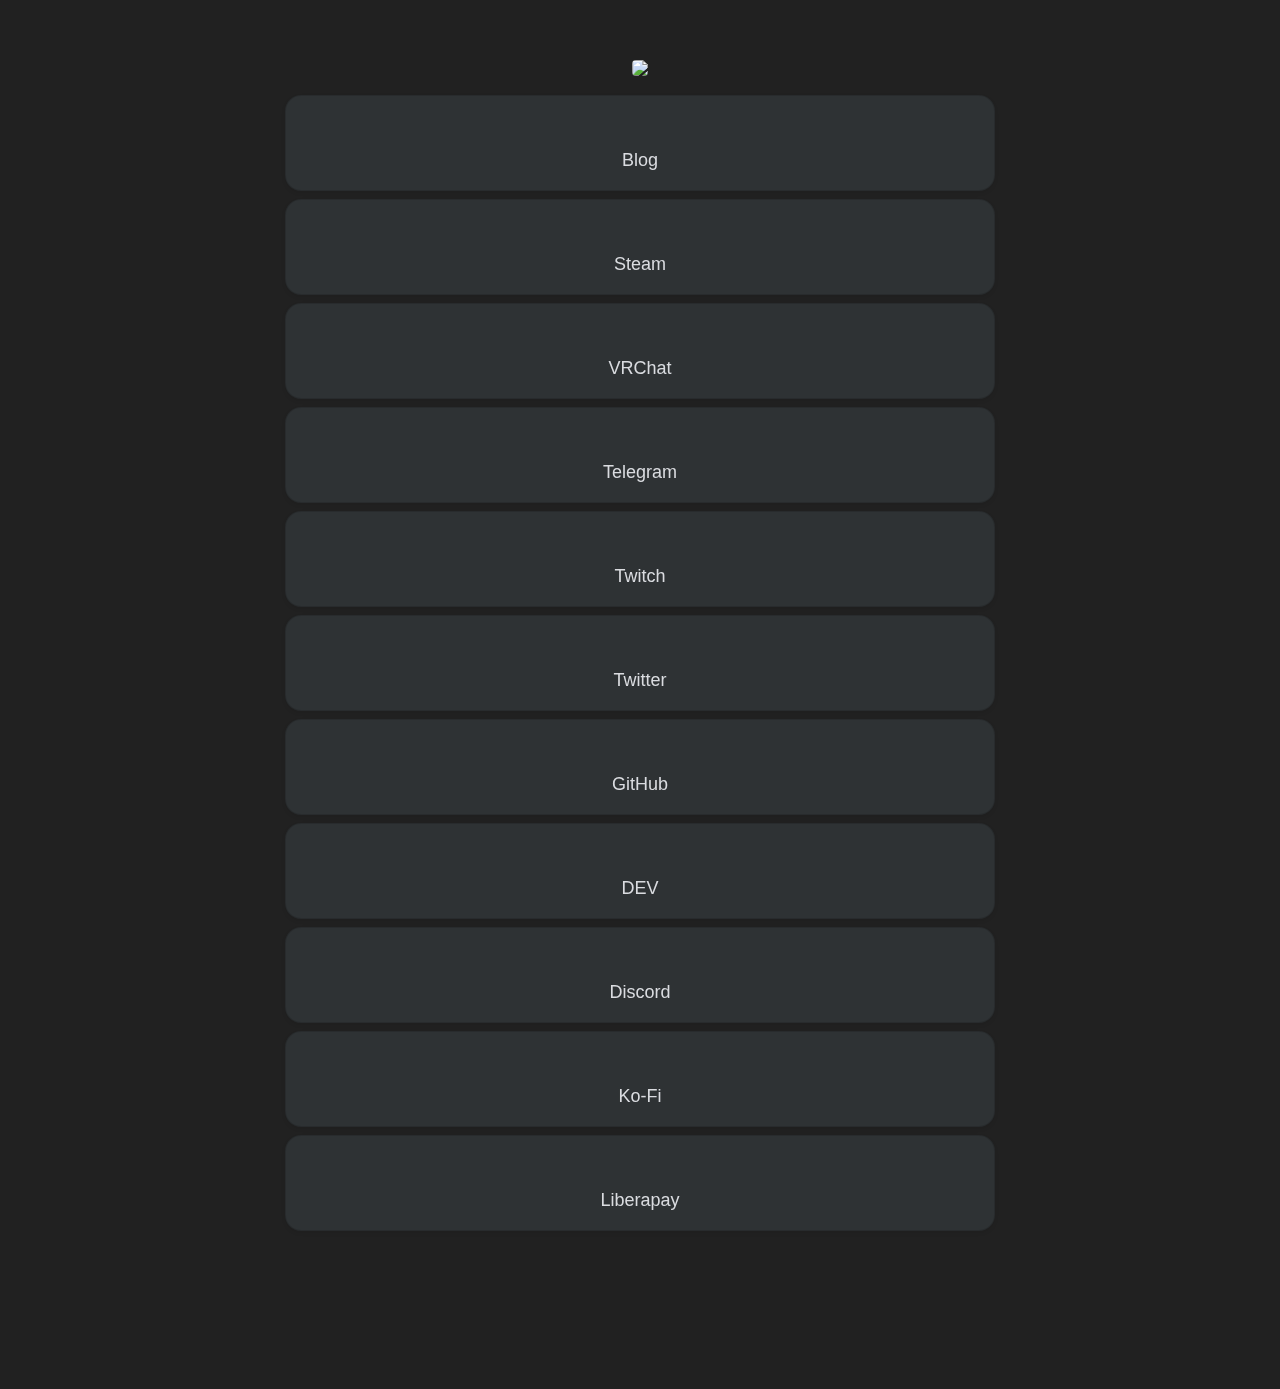
==== index.html @ 399000bb "Rename index.htm to index.html" ====
<!DOCTYPE html>
<html data-lt-installed="true" class=" yibrccm idc0_332" lang="en">
   <link type="text/css" rel="stylesheet" id="dark-mode-custom-link">
   <link type="text/css" rel="stylesheet" id="dark-mode-general-link">
   <style type="text/css" id="dark-mode-custom-style" lang="en"></style>
   <style type="text/css" id="dark-mode-native-style" lang="en"></style>
   <head>
      <meta http-equiv="content-type" content="text/html; charset=UTF-8">
      <meta charset="utf-8">
      <meta name="viewport" content="width=device-width, initial-scale=1">

      <link rel=preload href=https://us-east-1.tixte.net/uploads/cdn.flky.dev/apple-touch-icon.png as=image>
      <link rel=icon href=https://us-east-1.tixte.net/uploads/cdn.flky.dev/1favicon.ico>
      <link rel=icon type=image/png sizes=16x16 href=https://us-east-1.tixte.net/uploads/cdn.flky.dev/favicon-16x16.png>
      <link rel=icon type=image/png sizes=32x32 href=https://us-east-1.tixte.net/uploads/cdn.flky.dev/favicon-32x32.png>
      <link rel=apple-touch-icon href=https://us-east-1.tixte.net/uploads/cdn.flky.dev/apple-touch-icon.png>

      <!-- Metadata, yay! -->
      <title>Social Links</title>
      <meta name="description" content="Flonkys Social Media">
      <meta property="og:title" content="Social Links">
      <meta property="og:type" content="website">
      <meta property="og:url" content="https://social.flky.dev">
      <meta property="og:description" content="Flonkys Social Media">
      <meta property="og:image" content="https://us-east-1.tixte.net/uploads/cdn.flky.dev/pfp.webp">

      <!-- Stylesheet -->
      <link href="assets/app.css" rel="stylesheet">

      <!-- Icons, the optimization on this is awful but im not paying just to get a better icon font optimization -->
      <script src="https://kit.fontawesome.com/4df996e8b0.js" crossorigin="anonymous"></script>

      <!-- Anonymous, self hosted and privacy oriented analytics powered by Ackee. Don't worry, I'm not facebook^^ -->
      <script async src="https://analytics.flky.dev/tracker.js" data-ackee-server="https://analytics.flky.dev"
         data-ackee-domain-id="0e3dcf46-a2fb-4a3e-acb3-2afc2d22a193"></script>
   </head>

   <body data-aos-easing="ease" data-aos-duration="400" data-aos-delay="0">
      <div id="profile">
         <div
            style="background-color: rgb(33, 33, 33); background-size: cover; background-repeat: no-repeat; background-attachment: fixed; background-position: center center;"
            class="user-page-container text-center pt-5">
            <div style="padding-bottom: 150px;">
               <div class="container">
                  <div class="mx-auto col-md-8">
                     <div class="py-2 text-center">
                        <img src="https://us-east-1.tixte.net/uploads/cdn.flky.dev/pfp.webp" style="width: 40%;" class="img-fluid rounded">
                     </div>

                     <div class="list-group-rounded">
                        <div>
                           <a style="min-height: 6rem;" href="https://blog.flky.dev" rel="noopener noreferrer" target="_blank"
                              class="d-flex flex-column justify-content-center shadow-sm my-2 hvr-grow-shadow list-group-item-action list-group-item-secondary list-group-item">
                              <div class="my-auto mx-auto">
                                 <div
                                    style="height: 30px; padding-top: 0px; line-height: 0px; font-size: 30px; color: #DADCE0;">
                                    <i class="fas fa-rss-square"></i>
                                 </div>
                              </div>
                              <span style="white-space: pre-line;" class="lead text-break my-auto undefined">Blog</span>
                           </a>
                        </div>

                        <div>
                           <a style="min-height: 6rem;" href="https://steamcommunity.com/id/Flonky_"
                              rel="noopener noreferrer" target="_blank"
                              class="d-flex flex-column justify-content-center shadow-sm my-2 hvr-grow-shadow list-group-item-action list-group-item-secondary list-group-item">
                              <div class="my-auto mx-auto">
                                 <div
                                    style="height: 30px; padding-top: 0px; line-height: 0px; font-size: 30px; color: #DADCE0;">
                                    <i class="fab fa-steam"></i>
                                 </div>
                              </div>
                              <span style="white-space: pre-line;" class="lead text-break my-auto undefined">Steam</span>
                           </a>
                        </div>

                        <div>
                           <a style="min-height: 6rem;"
                              href="https://vrchat.com/home/user/usr_38d8e21a-7e89-4429-87d1-ab9b3ae763e5"
                              rel="noopener noreferrer" target="_blank"
                              class="d-flex flex-column justify-content-center shadow-sm my-2 hvr-grow-shadow list-group-item-action list-group-item-secondary list-group-item">
                              <div class="my-auto mx-auto">
                                 <div
                                    style="height: 30px; padding-top: 0px; line-height: 0px; font-size: 30px; color: #DADCE0;">
                                    <i class="fa-solid fa-vr-cardboard"></i>
                                 </div>
                              </div>
                              <span style="white-space: pre-line;" class="lead text-break my-auto undefined">VRChat</span>
                           </a>
                        </div>

                        <div>
                           <a style="min-height: 6rem;" href="https://t.me/Flonky" rel="noopener noreferrer"
                              target="_blank"
                              class="d-flex flex-column justify-content-center shadow-sm my-2 hvr-grow-shadow list-group-item-action list-group-item-secondary list-group-item">
                              <div class="my-auto mx-auto">
                                 <div
                                    style="height: 30px; padding-top: 0px; line-height: 0px; font-size: 30px; color: #DADCE0;">
                                    <i class="fab fa-telegram"></i>
                                 </div>
                              </div>
                              <span style="white-space: pre-line;"
                                 class="lead text-break my-auto undefined">Telegram</span>
                           </a>
                        </div>

                        <div>
                           <a style="min-height: 6rem;" href="https://www.twitch.tv/FLKYDev"
                              rel="noopener noreferrer" target="_blank"
                              class="d-flex flex-column justify-content-center shadow-sm my-2 hvr-grow-shadow list-group-item-action list-group-item-secondary list-group-item">
                              <div class="my-auto mx-auto">
                                 <div
                                    style="height: 30px; padding-top: 0px; line-height: 0px; font-size: 30px; color: #DADCE0;">
                                    <i class="fab fa-twitch"></i>
                                 </div>
                              </div>
                              <span style="white-space: pre-line;" class="lead text-break my-auto undefined">Twitch</span>
                           </a>
                        </div>

                        <div>
                           <a style="min-height: 6rem;" href="https://twitter.com/Flonky_" rel="noopener noreferrer"
                              target="_blank"
                              class="d-flex flex-column justify-content-center shadow-sm my-2 hvr-grow-shadow list-group-item-action list-group-item-secondary list-group-item">
                              <div class="my-auto mx-auto">
                                 <div
                                    style="height: 30px; padding-top: 0px; line-height: 0px; font-size: 30px; color: #DADCE0;">
                                    <i class="fab fa-twitter"></i>
                                 </div>
                              </div>
                              <span style="white-space: pre-line;" class="lead text-break my-auto undefined">Twitter</span>
                           </a>
                        </div>

                        <div>
                           <a style="min-height: 6rem;" href="https://github.com/Flonky" rel="noopener noreferrer"
                              target="_blank"
                              class="d-flex flex-column justify-content-center shadow-sm my-2 hvr-grow-shadow list-group-item-action list-group-item-secondary list-group-item">
                              <div class="my-auto mx-auto">
                                 <div
                                    style="height: 30px; padding-top: 0px; line-height: 0px; font-size: 30px; color: #DADCE0;">
                                    <i class="fab fa-github"></i>
                                 </div>
                              </div>
                              <span style="white-space: pre-line;" class="lead text-break my-auto undefined">GitHub</span>
                           </a>
                        </div>

                        <div>
                           <a style="min-height: 6rem;" href="https://dev.to/flonky" rel="noopener noreferrer"
                              target="_blank"
                              class="d-flex flex-column justify-content-center shadow-sm my-2 hvr-grow-shadow list-group-item-action list-group-item-secondary list-group-item">
                              <div class="my-auto mx-auto">
                                 <div
                                    style="height: 30px; padding-top: 0px; line-height: 0px; font-size: 30px; color: #DADCE0;">
                                    <i class="fab fa-dev"></i>
                                 </div>
                              </div>
                              <span style="white-space: pre-line;" class="lead text-break my-auto undefined">DEV</span>
                           </a>
                        </div>

                        <div>
                           <a style="min-height: 6rem;" href="https://discordapp.com/users/355330245433360384/"
                              rel="noopener noreferrer" target="_blank"
                              class="d-flex flex-column justify-content-center shadow-sm my-2 hvr-grow-shadow list-group-item-action list-group-item-secondary list-group-item">
                              <div class="my-auto mx-auto">
                                 <div
                                    style="height: 30px; padding-top: 0px; line-height: 0px; font-size: 30px; color: #DADCE0;">
                                    <i class="fab fa-discord"></i>
                                 </div>
                              </div>
                              <span style="white-space: pre-line;" class="lead text-break my-auto undefined">Discord</span>
                           </a>
                        </div>

                        <div>
                           <a style="min-height: 6rem;" href="https://ko-fi.com/flonky" rel="noopener noreferrer"
                              target="_blank"
                              class="d-flex flex-column justify-content-center shadow-sm my-2 hvr-grow-shadow list-group-item-action list-group-item-secondary list-group-item">
                              <div class="my-auto mx-auto">
                                 <div
                                    style="height: 30px; padding-top: 0px; line-height: 0px; font-size: 30px; color: #DADCE0;">
                                    <i class="fas fa-coffee"></i>
                                 </div>
                              </div>
                              <span style="white-space: pre-line;" class="lead text-break my-auto undefined">Ko-Fi</span>
                           </a>
                        </div>

                        <div>
                           <a style="min-height: 6rem;" href="https://liberapay.com/Flonky" rel="noopener noreferrer"
                              target="_blank"
                              class="d-flex flex-column justify-content-center shadow-sm my-2 hvr-grow-shadow list-group-item-action list-group-item-secondary list-group-item">
                              <div class="my-auto mx-auto">
                                 <div
                                    style="height: 30px; padding-top: 0px; line-height: 0px; font-size: 30px; color: #DADCE0;">
                                    <i class="fas fa-dollar-sign"></i>
                                 </div>
                              </div>
                              <span style="white-space: pre-line;"
                                 class="lead text-break my-auto undefined">Liberapay</span>
                           </a>
                        </div>
                     </div>
                  </div>
               </div>
            </div>
         </div>
      </div>
   </body>
</html>
---- assets/app.css ----
@charset "UTF-8";

:root {
    --blue: #19a0c2;
    --indigo: #6574cd;
    --purple: #9561e2;
    --pink: #f66d9b;
    --red: #e3342f;
    --orange: #f6993f;
    --yellow: #ffed4a;
    --green: #38c172;
    --teal: #4dc0b5;
    --cyan: #19a0c2;
    --white: #fff;
    --gray: #6c757d;
    --gray-dark: #343a40;
    --primary: #19a0c2;
    --secondary: #6c757d;
    --success: #38c172;
    --info: #19a0c2;
    --warning: #ffed4a;
    --danger: #e3342f;
    --light: #f8f9fa;
    --dark: #343a40;
    --breakpoint-xs: 0;
    --breakpoint-sm: 576px;
    --breakpoint-md: 768px;
    --breakpoint-lg: 992px;
    --breakpoint-xl: 1200px;
    --font-family-sans-serif: "Nunito", sans-serif;
    --font-family-monospace: SFMono-Regular, Menlo, Monaco, Consolas, "Liberation Mono", "Courier New", monospace
}

*,
:after,
:before {
    box-sizing: border-box
}

html {
    -webkit-text-size-adjust: 100%;
    -webkit-tap-highlight-color: transparent;
    font-family: sans-serif;
    line-height: 1.15
}

body {
    background-color: #f8fafc;
    color: #232323;
    font-family: Nunito, sans-serif;
    font-size: .9rem;
    font-weight: 400;
    line-height: 1.6;
    margin: 0;
    text-align: left
}

a {
    background-color: transparent;
    color: #19a0c2;
    text-decoration: none
}

a:hover {
    color: #10687e;
    text-decoration: underline
}

img {
    border-style: none
}

img {
    vertical-align: middle
}

.lead {
    font-size: 1.125rem;
    font-weight: 300
}

.img-fluid {
    height: auto;
    max-width: 100%
}

.container,
.container-fluid,
.container-md,
.container-sm {
    margin-left: auto;
    margin-right: auto;
    padding-left: 15px;
    padding-right: 15px;
    width: 100%
}

@media (min-width:576px) {

    .container,
    .container-sm {
        max-width: 540px
    }
}

@media (min-width:768px) {

    .container,
    .container-md,
    .container-sm {
        max-width: 720px
    }
}

@media (min-width:992px) {

    .container,
    .container-md,
    .container-sm {
        max-width: 960px
    }
}

@media (min-width:1200px) {

    .container,
    .container-md,
    .container-sm {
        max-width: 1140px
    }
}

.col,
.col-1,
.col-10,
.col-11,
.col-12,
.col-2,
.col-3,
.col-4,
.col-5,
.col-6,
.col-7,
.col-8,
.col-9,
.col-auto,
.col-md,
.col-md-1,
.col-md-10,
.col-md-11,
.col-md-12,
.col-md-2,
.col-md-3,
.col-md-4,
.col-md-5,
.col-md-6,
.col-md-7,
.col-md-8,
.col-md-9,
.col-md-auto,
.col-sm,
.col-sm-1,
.col-sm-10,
.col-sm-11,
.col-sm-12,
.col-sm-2,
.col-sm-3,
.col-sm-4,
.col-sm-5,
.col-sm-6,
.col-sm-7,
.col-sm-8,
.col-sm-9,
.col-sm-auto {
    padding-left: 15px;
    padding-right: 15px;
    position: relative;
    width: 100%
}

    .col-md-8 {
        flex: 0 0 66.6666666667%;
        max-width: 66.6666666667%
    }

.list-group-item-action {
    color: #495057;
    text-align: inherit;
    width: 100%
}

.list-group-item-action:focus,
.list-group-item-action:hover {
    background-color: #f8f9fa;
    color: #495057;
    text-decoration: none;
    z-index: 1
}

.list-group-item {
    background-color: #fff;
    border: 1px solid rgba(0, 0, 0, .125);
    display: block;
    padding: .75rem 1.25rem;
    position: relative
}

.list-group-item:first-child {
    border-top-left-radius: inherit;
    border-top-right-radius: inherit
}

.list-group-item:last-child {
    border-bottom-left-radius: inherit;
    border-bottom-right-radius: inherit
}

.list-group-item-secondary {
    background-color: #2e3234;
    color: #dadce0
}

.list-group-item-secondary.list-group-item-action:focus,
.list-group-item-secondary.list-group-item-action:hover {
    background-color: #3c4043;
    color: #dadce0
}

.rounded {
    border-radius: .25rem !important
}

.d-flex {
    display: flex !important
}

.flex-column {
    flex-direction: column !important
}

.justify-content-center {
    justify-content: center !important
}

.shadow-sm {
    box-shadow: 0 .125rem .25rem rgba(0, 0, 0, .075) !important
}

.my-2 {
    margin-top: .5rem !important
}

.my-2 {
    margin-bottom: .5rem !important
}

.pt-2,
.py-2 {
    padding-top: .5rem !important
}

.py-2 {
    padding-bottom: .5rem !important
}

.pt-5,
.py-5 {
    padding-top: 3rem !important
}

.my-auto {
    margin-top: auto !important
}

.mx-auto {
    margin-right: auto !important
}

.my-auto {
    margin-bottom: auto !important
}

.mx-auto {
    margin-left: auto !important
}

.text-center {
    text-align: center !important
}

.text-break {
    word-wrap: break-word !important;
    word-break: break-word !important
}

.fa,
.fab,
.fas {
    -moz-osx-font-smoothing: grayscale;
    -webkit-font-smoothing: antialiased;
    text-rendering: auto;
    display: inline-block;
    font-style: normal;
    font-variant: normal;
    line-height: 1
}

.fa-coffee:before {
    content: ""
}

.fa-discord:before {
    content: ""
}

.fa-github:before {
    content: ""
}

.fa-home:before {
    content: ""
}

.fa-steam:before {
    content: ""
}

.fa-telegram:before {
    content: ""
}

.fa-twitch:before {
    content: ""
}

.fa-twitter:before {
    content: ""
}

.fa,
.fas {
    font-weight: 900
}

.fa,
.fas {
    font-family: Font Awesome\ 5 Free
}

.fab {
    font-weight: 400
}

.fab {
    font-family: Font Awesome\ 5 Brands
}

.hvr-grow-shadow {
    box-shadow: 0 0 1px transparent;
    display: inline-block;
    transform: perspective(1px) translateZ(0);
    transition-duration: .3s;
    transition-property: box-shadow, transform;
    vertical-align: middle
}

.hvr-grow-shadow:active,
.hvr-grow-shadow:focus,
.hvr-grow-shadow:hover {
    box-shadow: 0 10px 10px -10px rgba(0, 0, 0, .5);
    transform: scale(1.1)
}

.user-page-container {
    min-height: 100vh;
    position: relative
}

.list-group-rounded .list-group-item {
    border-radius: 1rem !important
}
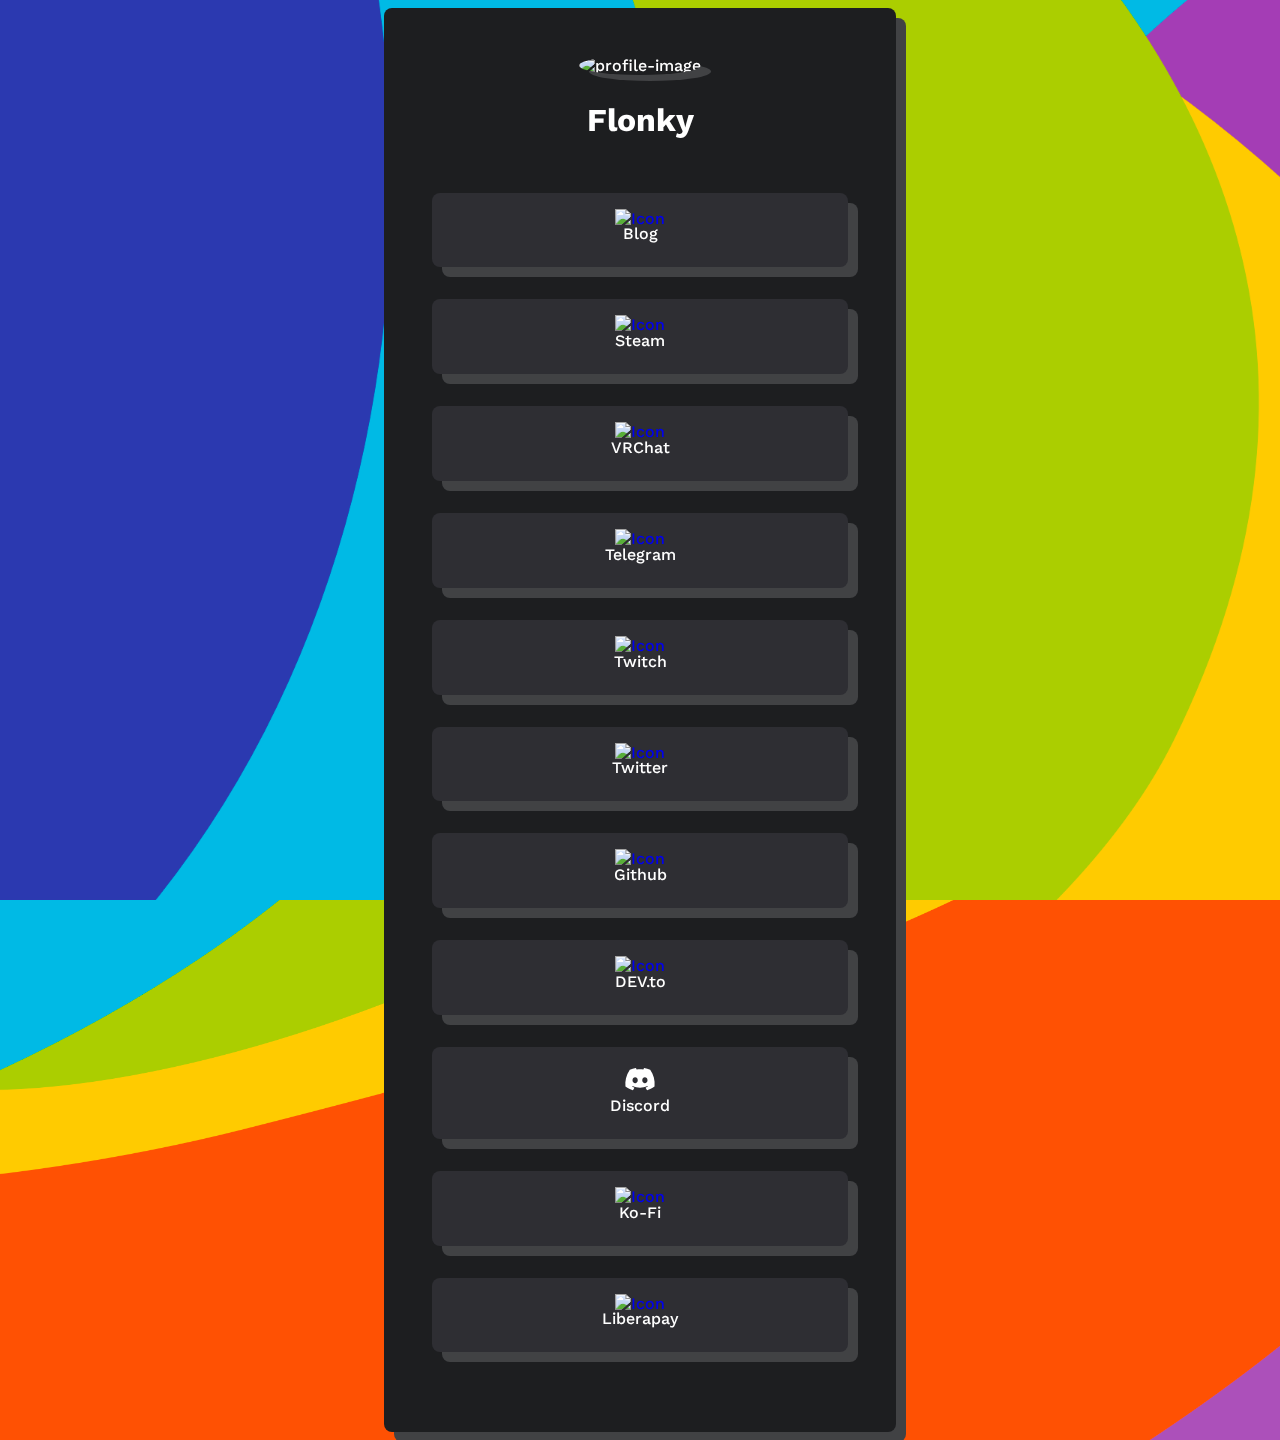
==== commit 0a1ae338: "New Design" ====
--- a/index.html
+++ b/index.html
@@ -1,213 +1,119 @@
 <!DOCTYPE html>
-<html data-lt-installed="true" class=" yibrccm idc0_332" lang="en">
-   <link type="text/css" rel="stylesheet" id="dark-mode-custom-link">
-   <link type="text/css" rel="stylesheet" id="dark-mode-general-link">
-   <style type="text/css" id="dark-mode-custom-style" lang="en"></style>
-   <style type="text/css" id="dark-mode-native-style" lang="en"></style>
-   <head>
-      <meta http-equiv="content-type" content="text/html; charset=UTF-8">
-      <meta charset="utf-8">
-      <meta name="viewport" content="width=device-width, initial-scale=1">
+<html lang="en">
 
-      <link rel=preload href=https://us-east-1.tixte.net/uploads/cdn.flky.dev/apple-touch-icon.png as=image>
-      <link rel=icon href=https://us-east-1.tixte.net/uploads/cdn.flky.dev/1favicon.ico>
-      <link rel=icon type=image/png sizes=16x16 href=https://us-east-1.tixte.net/uploads/cdn.flky.dev/favicon-16x16.png>
-      <link rel=icon type=image/png sizes=32x32 href=https://us-east-1.tixte.net/uploads/cdn.flky.dev/favicon-32x32.png>
-      <link rel=apple-touch-icon href=https://us-east-1.tixte.net/uploads/cdn.flky.dev/apple-touch-icon.png>
+    <head>
+        <meta http-equiv="content-type" content="text/html; charset=UTF-8">
+        <meta charset="utf-8">
+        <meta name="viewport" content="width=device-width, initial-scale=1">
+  
+        <link rel=preload href=https://us-east-1.tixte.net/uploads/cdn.flky.dev/apple-touch-icon.png as=image>
+        <link rel=icon href=https://us-east-1.tixte.net/uploads/cdn.flky.dev/1favicon.ico>
+        <link rel=icon type=image/png sizes=16x16 href=https://us-east-1.tixte.net/uploads/cdn.flky.dev/favicon-16x16.png>
+        <link rel=icon type=image/png sizes=32x32 href=https://us-east-1.tixte.net/uploads/cdn.flky.dev/favicon-32x32.png>
+        <link rel=apple-touch-icon href=https://us-east-1.tixte.net/uploads/cdn.flky.dev/apple-touch-icon.png>
+  
+        <!-- Metadata, yay! -->
+        <title>Social Links</title>
+        <meta name="description" content="Flonkys Social Media">
+        <meta property="og:title" content="Social Links">
+        <meta property="og:type" content="website">
+        <meta property="og:url" content="https://social.flky.dev">
+        <meta property="og:description" content="Flonkys Social Media">
+        <meta property="og:image" content="https://us-east-1.tixte.net/uploads/cdn.flky.dev/pfp.webp">
+  
+        <!-- Stylesheet -->
+        <link href="assets/css/app.css" rel="stylesheet">
 
-      <!-- Metadata, yay! -->
-      <title>Social Links</title>
-      <meta name="description" content="Flonkys Social Media">
-      <meta property="og:title" content="Social Links">
-      <meta property="og:type" content="website">
-      <meta property="og:url" content="https://social.flky.dev">
-      <meta property="og:description" content="Flonkys Social Media">
-      <meta property="og:image" content="https://us-east-1.tixte.net/uploads/cdn.flky.dev/pfp.webp">
+        <!-- Anonymous, self hosted and privacy oriented analytics powered by Ackee. Don't worry, I'm not facebook^^ -->
+        <script async src="https://analytics.flky.dev/tracker.js" data-ackee-server="https://analytics.flky.dev"
+           data-ackee-domain-id="0e3dcf46-a2fb-4a3e-acb3-2afc2d22a193"></script>
+     </head>
 
-      <!-- Stylesheet -->
-      <link href="assets/app.css" rel="stylesheet">
+<body>
+    <div class="overlay"></div>
+    <main>
+        <div class="profile">
+            <img src="https://us-east-1.tixte.net/uploads/cdn.flky.dev/pfp.webp" alt="profile-image">
+            <h1>Flonky</h1>
+        </div>
+        <a href="https://blog.flky.dev/" target="blank">
+            <div class="item">
+                <img src="https://img.icons8.com/ios-glyphs/344/ffffff/rss.png" alt="Icon" />
+                <br>
+                <p>Blog</p>
+            </div>
+        </a>
+        <a href="https://steamcommunity.com/id/Flonky_" target="blank">
+            <div class="item">
+                <img src="https://img.icons8.com/ios-filled/344/ffffff/steam-circled.png" alt="Icon" />
+                <br>
+                <p>Steam</p>
+            </div>
+        </a>
+        <a href="https://vrchat.com/home/user/usr_38d8e21a-7e89-4429-87d1-ab9b3ae763e5" target="blank">
+            <div class="item">
+                <img src="https://img.icons8.com/ios/344/ffffff/oculus-rift.png" alt="Icon" />
+                <br>
+                <p>VRChat</p>
+            </div>
+        </a>
+        <a href="https://t.me/Flonky" target="blank">
+            <div class="item">
+                <img src="https://img.icons8.com/fluency-systems-filled/344/ffffff/telegram-app.png" alt="Icon" />
+                <br>
+                <p>Telegram</p>
+            </div>
+        </a>
+        <a href="https://www.twitch.tv/FLKYDev" target="blank">
+            <div class="item">
+                <img src="https://img.icons8.com/material-outlined/344/ffffff/twitch.png" alt="Icon" />
+                <br>
+                <p>Twitch</p>
+            </div>
+        </a>
+        <a href="https://twitter.com/Flonky_" target="blank">
+            <div class="item">
+                <img src="https://img.icons8.com/ios-glyphs/344/ffffff/twitter--v1.png" alt="Icon" />
+                <br>
+                <p>Twitter</p>
+            </div>
+        </a>
+        <a href="https://github.com/Flonky" target="blank">
+            <div class="item">
+                <img src="https://img.icons8.com/material-outlined/344/ffffff/github.png" alt="Icon" />
+                <br>
+                <p>Github</p>
+            </div>
+        </a>
+        <a href="https://dev.to/flonky" target="blank">
+            <div class="item">
+                <img src="https://img.icons8.com/ios-filled/344/ffffff/source-code.png" alt="Icon" />
+                <br>
+                <p>DEV.to</p>
+            </div>
+        </a>
+        <a href="https://discordapp.com/users/355330245433360384/" target="blank">
+            <div class="item">
+                <img src="[data-uri]" alt="Icon" />
+                <br>
+                <p>Discord</p> 
+            </div>
+        </a>
+        <a href="https://ko-fi.com/flonky" target="blank">
+            <div class="item">
+                <img src="https://img.icons8.com/material-outlined/344/ffffff/cafe--v1.png" alt="Icon" />
+                <br>
+                <p>Ko-Fi</p>
+            </div>
+        </a>
+        <a href="https://liberapay.com/Flonky" target="blank">
+            <div class="item">
+                <img src="https://img.icons8.com/ios-glyphs/344/ffffff/mastercard-credit-card.png" alt="Icon" />
+                <br>
+                <p>Liberapay</p>
+            </div>
+        </a>
+    </main>
+</body>
 
-      <!-- Icons, the optimization on this is awful but im not paying just to get a better icon font optimization -->
-      <script src="https://kit.fontawesome.com/4df996e8b0.js" crossorigin="anonymous"></script>
-
-      <!-- Anonymous, self hosted and privacy oriented analytics powered by Ackee. Don't worry, I'm not facebook^^ -->
-      <script async src="https://analytics.flky.dev/tracker.js" data-ackee-server="https://analytics.flky.dev"
-         data-ackee-domain-id="0e3dcf46-a2fb-4a3e-acb3-2afc2d22a193"></script>
-   </head>
-
-   <body data-aos-easing="ease" data-aos-duration="400" data-aos-delay="0">
-      <div id="profile">
-         <div
-            style="background-color: rgb(33, 33, 33); background-size: cover; background-repeat: no-repeat; background-attachment: fixed; background-position: center center;"
-            class="user-page-container text-center pt-5">
-            <div style="padding-bottom: 150px;">
-               <div class="container">
-                  <div class="mx-auto col-md-8">
-                     <div class="py-2 text-center">
-                        <img src="https://us-east-1.tixte.net/uploads/cdn.flky.dev/pfp.webp" style="width: 40%;" class="img-fluid rounded">
-                     </div>
-
-                     <div class="list-group-rounded">
-                        <div>
-                           <a style="min-height: 6rem;" href="https://blog.flky.dev" rel="noopener noreferrer" target="_blank"
-                              class="d-flex flex-column justify-content-center shadow-sm my-2 hvr-grow-shadow list-group-item-action list-group-item-secondary list-group-item">
-                              <div class="my-auto mx-auto">
-                                 <div
-                                    style="height: 30px; padding-top: 0px; line-height: 0px; font-size: 30px; color: #DADCE0;">
-                                    <i class="fas fa-rss-square"></i>
-                                 </div>
-                              </div>
-                              <span style="white-space: pre-line;" class="lead text-break my-auto undefined">Blog</span>
-                           </a>
-                        </div>
-
-                        <div>
-                           <a style="min-height: 6rem;" href="https://steamcommunity.com/id/Flonky_"
-                              rel="noopener noreferrer" target="_blank"
-                              class="d-flex flex-column justify-content-center shadow-sm my-2 hvr-grow-shadow list-group-item-action list-group-item-secondary list-group-item">
-                              <div class="my-auto mx-auto">
-                                 <div
-                                    style="height: 30px; padding-top: 0px; line-height: 0px; font-size: 30px; color: #DADCE0;">
-                                    <i class="fab fa-steam"></i>
-                                 </div>
-                              </div>
-                              <span style="white-space: pre-line;" class="lead text-break my-auto undefined">Steam</span>
-                           </a>
-                        </div>
-
-                        <div>
-                           <a style="min-height: 6rem;"
-                              href="https://vrchat.com/home/user/usr_38d8e21a-7e89-4429-87d1-ab9b3ae763e5"
-                              rel="noopener noreferrer" target="_blank"
-                              class="d-flex flex-column justify-content-center shadow-sm my-2 hvr-grow-shadow list-group-item-action list-group-item-secondary list-group-item">
-                              <div class="my-auto mx-auto">
-                                 <div
-                                    style="height: 30px; padding-top: 0px; line-height: 0px; font-size: 30px; color: #DADCE0;">
-                                    <i class="fa-solid fa-vr-cardboard"></i>
-                                 </div>
-                              </div>
-                              <span style="white-space: pre-line;" class="lead text-break my-auto undefined">VRChat</span>
-                           </a>
-                        </div>
-
-                        <div>
-                           <a style="min-height: 6rem;" href="https://t.me/Flonky" rel="noopener noreferrer"
-                              target="_blank"
-                              class="d-flex flex-column justify-content-center shadow-sm my-2 hvr-grow-shadow list-group-item-action list-group-item-secondary list-group-item">
-                              <div class="my-auto mx-auto">
-                                 <div
-                                    style="height: 30px; padding-top: 0px; line-height: 0px; font-size: 30px; color: #DADCE0;">
-                                    <i class="fab fa-telegram"></i>
-                                 </div>
-                              </div>
-                              <span style="white-space: pre-line;"
-                                 class="lead text-break my-auto undefined">Telegram</span>
-                           </a>
-                        </div>
-
-                        <div>
-                           <a style="min-height: 6rem;" href="https://www.twitch.tv/FLKYDev"
-                              rel="noopener noreferrer" target="_blank"
-                              class="d-flex flex-column justify-content-center shadow-sm my-2 hvr-grow-shadow list-group-item-action list-group-item-secondary list-group-item">
-                              <div class="my-auto mx-auto">
-                                 <div
-                                    style="height: 30px; padding-top: 0px; line-height: 0px; font-size: 30px; color: #DADCE0;">
-                                    <i class="fab fa-twitch"></i>
-                                 </div>
-                              </div>
-                              <span style="white-space: pre-line;" class="lead text-break my-auto undefined">Twitch</span>
-                           </a>
-                        </div>
-
-                        <div>
-                           <a style="min-height: 6rem;" href="https://twitter.com/Flonky_" rel="noopener noreferrer"
-                              target="_blank"
-                              class="d-flex flex-column justify-content-center shadow-sm my-2 hvr-grow-shadow list-group-item-action list-group-item-secondary list-group-item">
-                              <div class="my-auto mx-auto">
-                                 <div
-                                    style="height: 30px; padding-top: 0px; line-height: 0px; font-size: 30px; color: #DADCE0;">
-                                    <i class="fab fa-twitter"></i>
-                                 </div>
-                              </div>
-                              <span style="white-space: pre-line;" class="lead text-break my-auto undefined">Twitter</span>
-                           </a>
-                        </div>
-
-                        <div>
-                           <a style="min-height: 6rem;" href="https://github.com/Flonky" rel="noopener noreferrer"
-                              target="_blank"
-                              class="d-flex flex-column justify-content-center shadow-sm my-2 hvr-grow-shadow list-group-item-action list-group-item-secondary list-group-item">
-                              <div class="my-auto mx-auto">
-                                 <div
-                                    style="height: 30px; padding-top: 0px; line-height: 0px; font-size: 30px; color: #DADCE0;">
-                                    <i class="fab fa-github"></i>
-                                 </div>
-                              </div>
-                              <span style="white-space: pre-line;" class="lead text-break my-auto undefined">GitHub</span>
-                           </a>
-                        </div>
-
-                        <div>
-                           <a style="min-height: 6rem;" href="https://dev.to/flonky" rel="noopener noreferrer"
-                              target="_blank"
-                              class="d-flex flex-column justify-content-center shadow-sm my-2 hvr-grow-shadow list-group-item-action list-group-item-secondary list-group-item">
-                              <div class="my-auto mx-auto">
-                                 <div
-                                    style="height: 30px; padding-top: 0px; line-height: 0px; font-size: 30px; color: #DADCE0;">
-                                    <i class="fab fa-dev"></i>
-                                 </div>
-                              </div>
-                              <span style="white-space: pre-line;" class="lead text-break my-auto undefined">DEV</span>
-                           </a>
-                        </div>
-
-                        <div>
-                           <a style="min-height: 6rem;" href="https://discordapp.com/users/355330245433360384/"
-                              rel="noopener noreferrer" target="_blank"
-                              class="d-flex flex-column justify-content-center shadow-sm my-2 hvr-grow-shadow list-group-item-action list-group-item-secondary list-group-item">
-                              <div class="my-auto mx-auto">
-                                 <div
-                                    style="height: 30px; padding-top: 0px; line-height: 0px; font-size: 30px; color: #DADCE0;">
-                                    <i class="fab fa-discord"></i>
-                                 </div>
-                              </div>
-                              <span style="white-space: pre-line;" class="lead text-break my-auto undefined">Discord</span>
-                           </a>
-                        </div>
-
-                        <div>
-                           <a style="min-height: 6rem;" href="https://ko-fi.com/flonky" rel="noopener noreferrer"
-                              target="_blank"
-                              class="d-flex flex-column justify-content-center shadow-sm my-2 hvr-grow-shadow list-group-item-action list-group-item-secondary list-group-item">
-                              <div class="my-auto mx-auto">
-                                 <div
-                                    style="height: 30px; padding-top: 0px; line-height: 0px; font-size: 30px; color: #DADCE0;">
-                                    <i class="fas fa-coffee"></i>
-                                 </div>
-                              </div>
-                              <span style="white-space: pre-line;" class="lead text-break my-auto undefined">Ko-Fi</span>
-                           </a>
-                        </div>
-
-                        <div>
-                           <a style="min-height: 6rem;" href="https://liberapay.com/Flonky" rel="noopener noreferrer"
-                              target="_blank"
-                              class="d-flex flex-column justify-content-center shadow-sm my-2 hvr-grow-shadow list-group-item-action list-group-item-secondary list-group-item">
-                              <div class="my-auto mx-auto">
-                                 <div
-                                    style="height: 30px; padding-top: 0px; line-height: 0px; font-size: 30px; color: #DADCE0;">
-                                    <i class="fas fa-dollar-sign"></i>
-                                 </div>
-                              </div>
-                              <span style="white-space: pre-line;"
-                                 class="lead text-break my-auto undefined">Liberapay</span>
-                           </a>
-                        </div>
-                     </div>
-                  </div>
-               </div>
-            </div>
-         </div>
-      </div>
-   </body>
 </html>
--- a/assets/css/app.css
+++ b/assets/css/app.css
@@ -0,0 +1,213 @@
+@import url("https://fonts.googleapis.com/css2?family=Work+Sans:wght@500&display=swap");
+
+:root {
+  --theme: #1d1e20;
+  --primary: white;
+  --profile-shadow: #414244;
+  --main-shadow: #414244;
+  --box: #2e2e33;
+  --box-shadow:#414244;
+  --background: url(../images/bg.png);
+}
+
+html {
+  font-family: "Work Sans", sans-serif;
+  font-weight: 500;
+  text-align: center;
+}
+body {
+  margin: 0;
+  padding: 0.5rem;
+  display: flex;
+  align-items: center;
+  justify-content: center;
+  background-image: var(--background);
+  background-repeat: no-repeat;
+  background-size: cover;
+  color: var(--primary)
+}
+
+main {
+  background-color: var(--theme);
+  padding: 3rem;
+  border-radius: 8px;
+  box-shadow: 10px 10px var(--main-shadow);
+  display: flex;
+  flex-direction: column;
+  align-items: center;
+  justify-content: center;
+  transition: all .5s ease;
+}
+
+main:hover {
+  transform: translate(10px, 10px);
+  box-shadow: 0px 0px var(--main-shadow);
+}
+
+main div {
+  margin-bottom: 2rem;
+  width: 30vw;
+}
+
+main .profile img {
+  width: 40%;
+  border-radius: 50%;
+  box-shadow: 10px 6px var(--profile-shadow);
+  transition: all .5s ease;
+}
+
+main .profile img:hover {
+  cursor: pointer;
+  transform: translate(10px, 10px);
+  box-shadow: 0px 0px var(--profile-shadow);
+}
+
+main .profile h1 {
+  font-size: 2rem;
+  font-weight: bolder;
+}
+
+img {
+  margin-bottom: 0.3rem;
+}
+
+a {
+  text-decoration: none;
+}
+
+a div {
+  background-color: var(--box);
+  padding: 1rem;
+  border-radius: 8px;
+  box-shadow: 10px 10px var(--box-shadow);
+  text-align: center;
+}
+
+a div:hover {
+  background-color: var(--box-shadow);
+  box-shadow: 10px 10px var(--box);
+}
+
+a div:hover p {
+  color: black;
+}
+
+a div img {
+  width: 2rem;
+}
+
+a div p {
+  display: inline;
+  color: white;
+  text-align: center;
+  position: relative;
+  top: -0.5rem;
+}
+
+a div:active {
+  transform: translate(10px, 10px);
+  box-shadow: 0px 0px var(--box);
+}
+
+@media (max-width: 900px) {
+  main {
+    width: 80%;
+    padding: 1.5rem;
+    box-shadow: none;
+  }
+
+  main:hover {
+    transform: none;
+    box-shadow: none;
+  }
+
+  main .profile h1 {
+    font-size: 1.5rem;
+    margin-top: 2rem;
+  }
+
+  main .profile img {
+    width: 60%;
+  }
+
+  main .profile img:hover {
+    transform: none;
+    box-shadow: 10px 6px var(--profile-shadow);
+  }
+
+  main div {
+    width: 70vw;
+  }
+}
+
+@media (max-width: 400px) {
+  main a div p span {
+    display: none;
+  }
+}
+
+/* Background Scroll */
+
+[class*="overlay"] {
+  top:0;
+  left:0;
+  width:100%;
+  height:100%;
+  z-index: -1;
+  position:fixed;
+/*  clip-path: polygon(0 0%, 112% 0, 0 112%, 0 100%);*/
+/*  clip-path: ellipse(100% 100% at 5% 5%); */
+}
+
+.overlay{
+  background-color: #000e21;
+  background-image: var(--background);
+  -webkit-animation:120s scroll infinite linear;
+  -moz-animation:120s scroll infinite linear;
+  -o-animation:120s scroll infinite linear;
+  -ms-animation:120s scroll infinite linear;
+  animation:120s scroll infinite linear;
+  background-size: auto 200%;
+}
+
+.flex {
+  display: flex;
+  justify-content: center;
+}
+
+.bg-color {
+  padding: 1.5em 1em;
+  margin: .5em;
+  border-radius:5px;
+  opacity:0.8;
+}
+
+@-webkit-keyframes scroll{
+  100%{
+    background-position:-2400px -0px;
+  }
+}
+
+@-moz-keyframes scroll{
+  100%{
+    background-position:-2400px -0px;
+  }
+}
+
+@-o-keyframes scroll{
+  100%{
+    background-position:-2400px -0px;
+  }
+}
+
+@-ms-keyframes scroll{
+  100%{
+    background-position:-2400px -0px;
+  }
+}
+
+@keyframes scroll{
+  100%{
+    background-position:-2400px -0px;
+  }
+}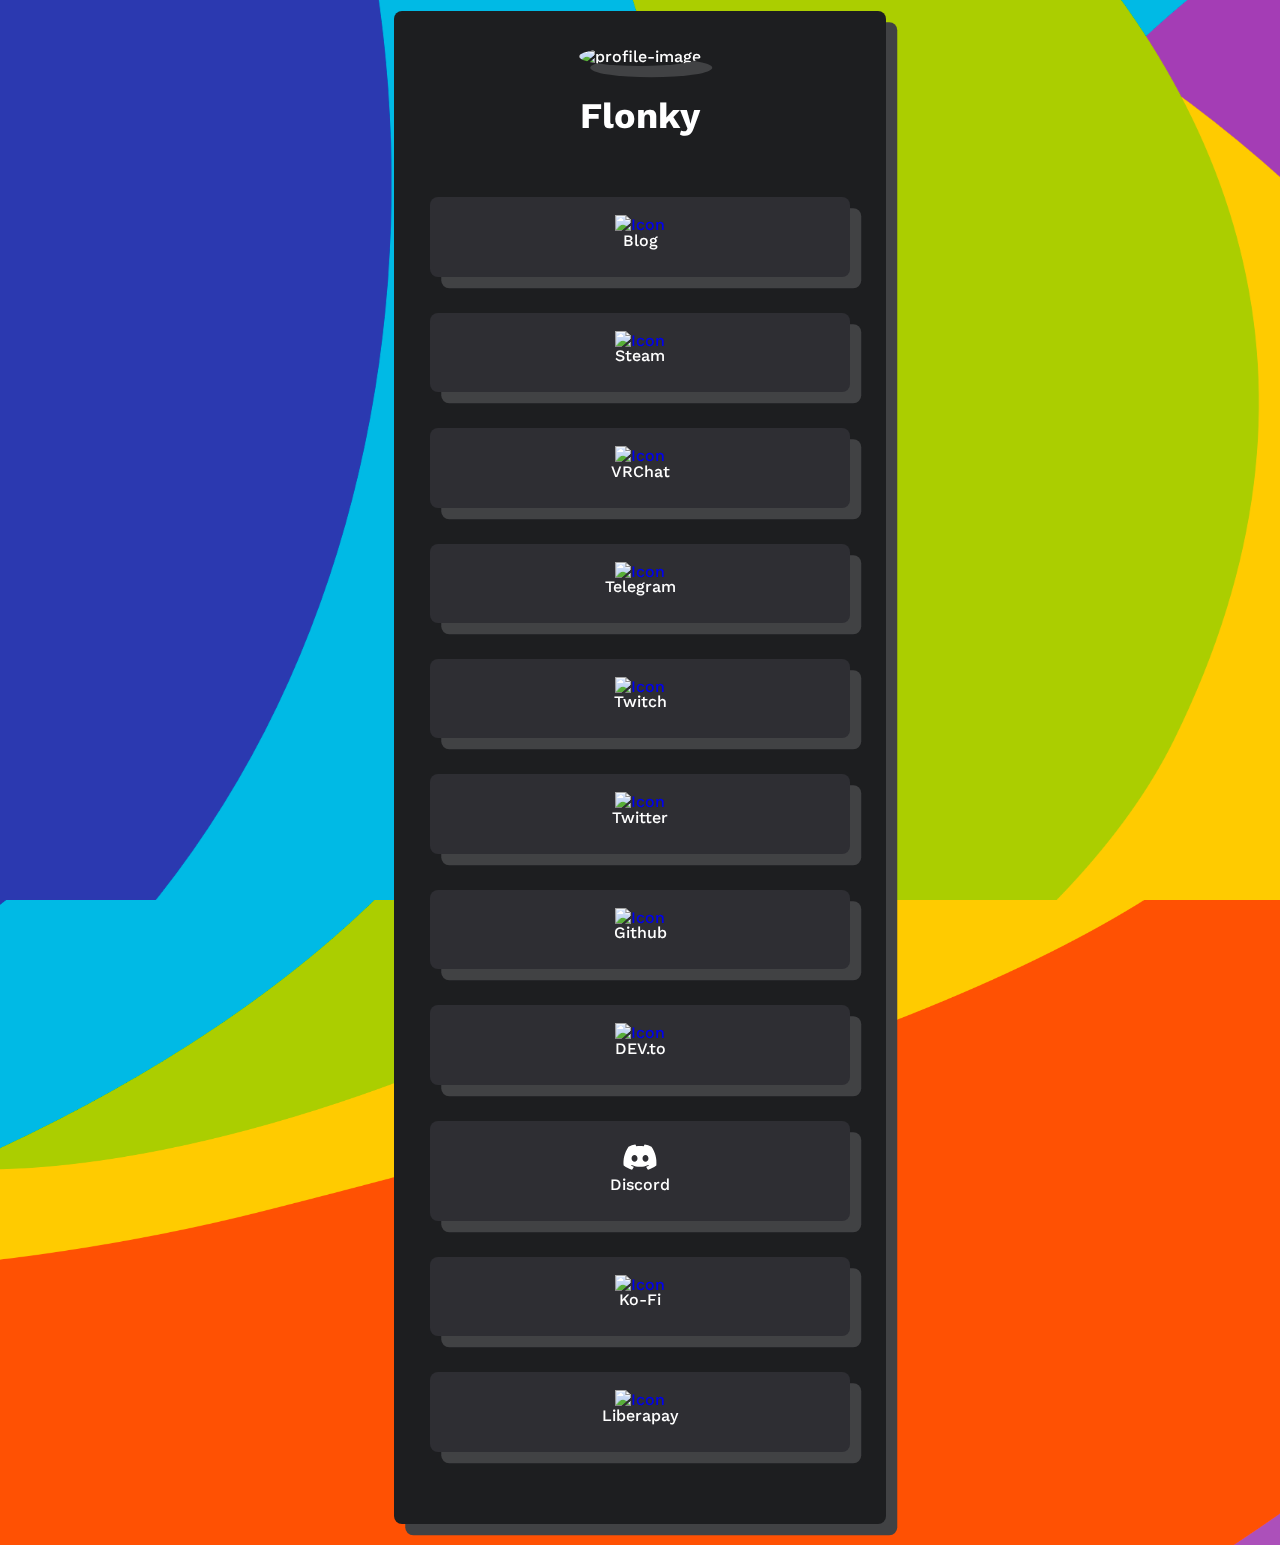
==== commit 39e2d009: "- Update VRChat icon - Update padding on top and bottom of main" ====
--- a/index.html
+++ b/index.html
@@ -52,7 +52,7 @@
         </a>
         <a href="https://vrchat.com/home/user/usr_38d8e21a-7e89-4429-87d1-ab9b3ae763e5" target="blank">
             <div class="item">
-                <img src="https://img.icons8.com/ios/344/ffffff/oculus-rift.png" alt="Icon" />
+                <img src="https://img.icons8.com/ios-filled/344/ffffff/oculus-rift.png" alt="Icon" />
                 <br>
                 <p>VRChat</p>
             </div>
@@ -64,7 +64,7 @@
                 <p>Telegram</p>
             </div>
         </a>
-        <a href="https://www.twitch.tv/FLKYDev" target="blank">
+        <a href="https://www.twitch.tv/Flonkyyy" target="blank">
             <div class="item">
                 <img src="https://img.icons8.com/material-outlined/344/ffffff/twitch.png" alt="Icon" />
                 <br>
--- a/assets/css/app.css
+++ b/assets/css/app.css
@@ -8,6 +8,9 @@
   --box: #2e2e33;
   --box-shadow:#414244;
   --background: url(../images/bg.png);
+  --speed: 180s;
+  --bgimage-width: -6221px;
+  --shadow-size: 1.25vmin;
 }
 
 html {
@@ -17,7 +20,7 @@
 }
 body {
   margin: 0;
-  padding: 0.5rem;
+  padding: 0.4vmin;
   display: flex;
   align-items: center;
   justify-content: center;
@@ -29,46 +32,44 @@
 
 main {
   background-color: var(--theme);
-  padding: 3rem;
+  padding: 4vmin;
   border-radius: 8px;
-  box-shadow: 10px 10px var(--main-shadow);
+  box-shadow: var(--shadow-size) var(--shadow-size) var(--main-shadow);
   display: flex;
   flex-direction: column;
   align-items: center;
   justify-content: center;
   transition: all .5s ease;
-}
-
-main:hover {
-  transform: translate(10px, 10px);
-  box-shadow: 0px 0px var(--main-shadow);
-}
+  margin-bottom: 2vmin;
+  margin-top: 0.8vmin; 
+}
+
 
 main div {
-  margin-bottom: 2rem;
+  margin-bottom: 4vmin;
   width: 30vw;
 }
 
 main .profile img {
   width: 40%;
   border-radius: 50%;
-  box-shadow: 10px 6px var(--profile-shadow);
+  box-shadow: var(--shadow-size) var(--shadow-size) var(--profile-shadow);
   transition: all .5s ease;
 }
 
 main .profile img:hover {
   cursor: pointer;
-  transform: translate(10px, 10px);
+  transform: translate(var(--shadow-size), var(--shadow-size));
   box-shadow: 0px 0px var(--profile-shadow);
 }
 
 main .profile h1 {
-  font-size: 2rem;
+  font-size: 4vmin;
   font-weight: bolder;
 }
 
 img {
-  margin-bottom: 0.3rem;
+  margin-bottom: 0.6vmin;
 }
 
 a {
@@ -77,23 +78,25 @@
 
 a div {
   background-color: var(--box);
-  padding: 1rem;
+  padding: 2vmin;
   border-radius: 8px;
-  box-shadow: 10px 10px var(--box-shadow);
+  box-shadow: var(--shadow-size) var(--shadow-size) var(--box-shadow);
   text-align: center;
+  transition: all .5s ease;
 }
 
 a div:hover {
   background-color: var(--box-shadow);
-  box-shadow: 10px 10px var(--box);
+  transform: translate(var(--shadow-size), var(--shadow-size));
+  box-shadow: 0px 0px var(--box);
 }
 
 a div:hover p {
-  color: black;
+  color: var(--primary);
 }
 
 a div img {
-  width: 2rem;
+  width: 4vmin;
 }
 
 a div p {
@@ -101,18 +104,18 @@
   color: white;
   text-align: center;
   position: relative;
-  top: -0.5rem;
+  top: -1vmin;
 }
 
 a div:active {
-  transform: translate(10px, 10px);
+  transform: translate(var(--shadow-size), var(--shadow-size));
   box-shadow: 0px 0px var(--box);
 }
 
 @media (max-width: 900px) {
   main {
     width: 80%;
-    padding: 1.5rem;
+    padding: 3vmin;
     box-shadow: none;
   }
 
@@ -122,8 +125,8 @@
   }
 
   main .profile h1 {
-    font-size: 1.5rem;
-    margin-top: 2rem;
+    font-size: 6vmin;
+    margin-top: 4vmin;
   }
 
   main .profile img {
@@ -160,13 +163,13 @@
 }
 
 .overlay{
-  background-color: #000e21;
+  background-color: var(--theme);
   background-image: var(--background);
-  -webkit-animation:120s scroll infinite linear;
-  -moz-animation:120s scroll infinite linear;
-  -o-animation:120s scroll infinite linear;
-  -ms-animation:120s scroll infinite linear;
-  animation:120s scroll infinite linear;
+  -webkit-animation: var(--speed) scroll infinite linear;
+  -moz-animation: var(--speed) scroll infinite linear;
+  -o-animation: var(--speed) scroll infinite linear;
+  -ms-animation: var(--speed) scroll infinite linear;
+  animation: var(--speed) scroll infinite linear;
   background-size: auto 200%;
 }
 
@@ -184,30 +187,30 @@
 
 @-webkit-keyframes scroll{
   100%{
-    background-position:-2400px -0px;
+    background-position:var(--bgimage-width) -0px;
   }
 }
 
 @-moz-keyframes scroll{
   100%{
-    background-position:-2400px -0px;
+    background-position:var(--bgimage-width) -0px;
   }
 }
 
 @-o-keyframes scroll{
   100%{
-    background-position:-2400px -0px;
+    background-position:var(--bgimage-width) -0px;
   }
 }
 
 @-ms-keyframes scroll{
   100%{
-    background-position:-2400px -0px;
+    background-position:var(--bgimage-width) -0px;
   }
 }
 
 @keyframes scroll{
   100%{
-    background-position:-2400px -0px;
+    background-position:var(--bgimage-width) -0px;
   }
 }